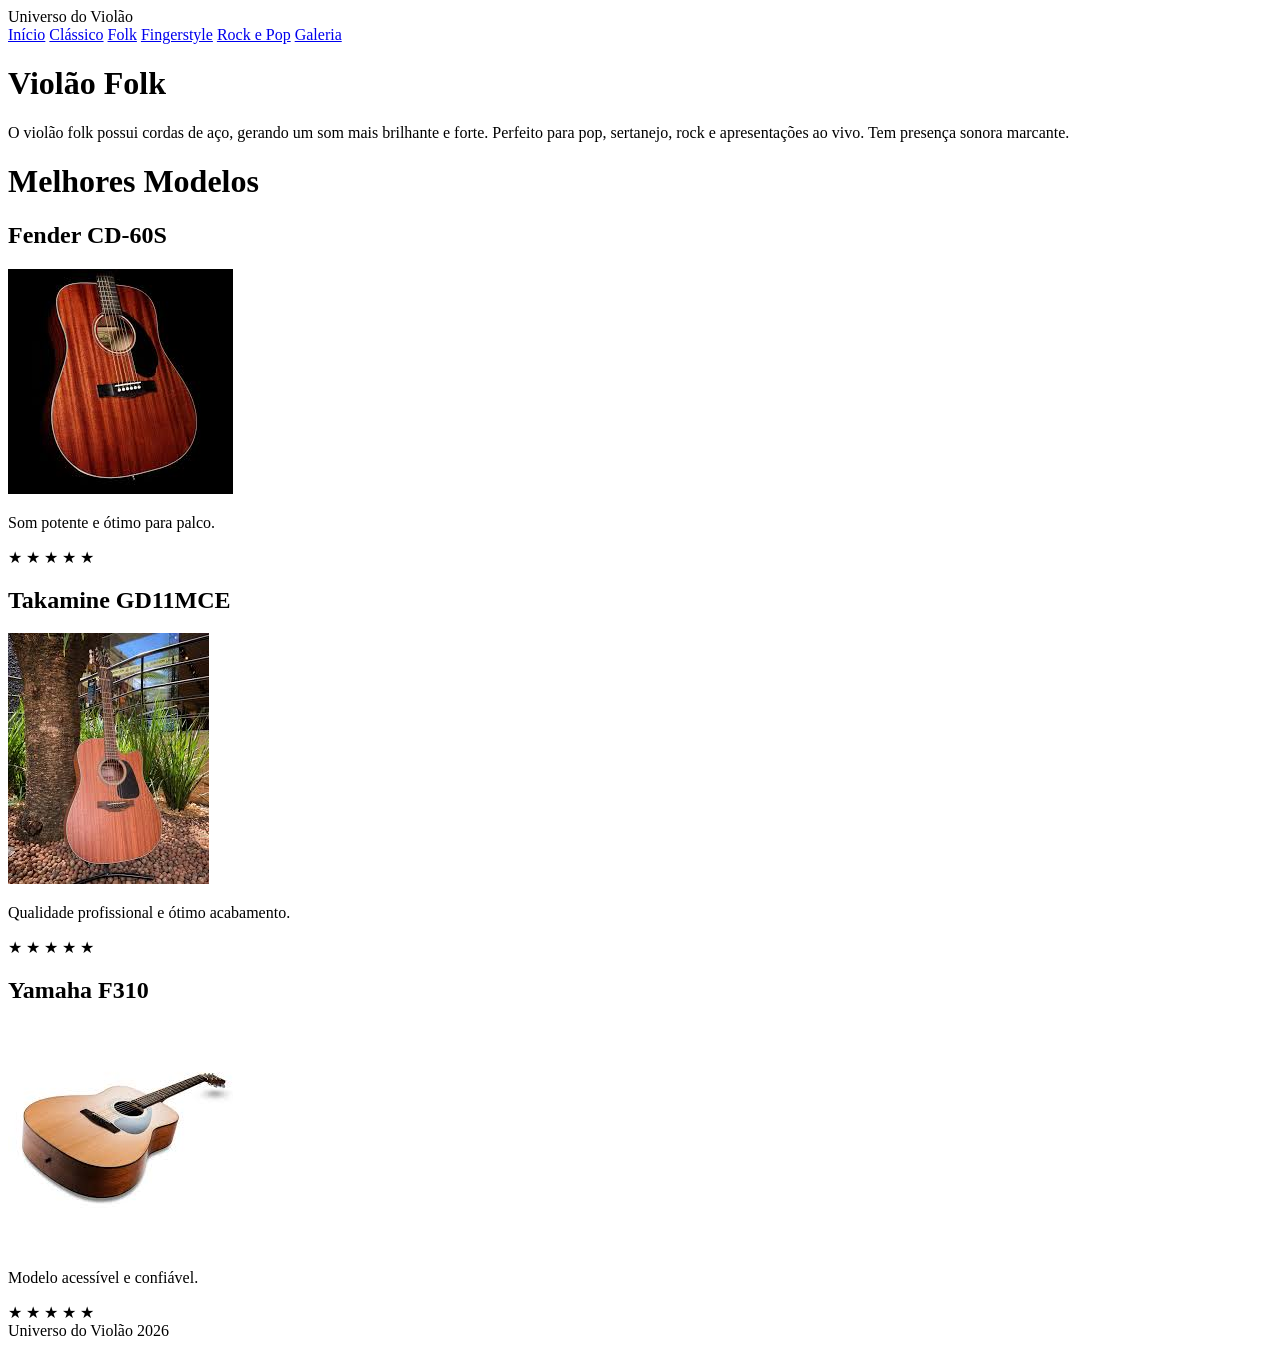
==== pages/folk.html @ 2517285c "upload de pasta" ====
<!DOCTYPE html>
<html lang="pt-br">
<head>
<meta charset="UTF-8">
<meta name="viewport" content="width=device-width, initial-scale=1.0">

<title>Violão Folk | Universo do Violão</title>
<meta name="description" content="Melhores violões folk com cordas de aço.">

<link rel="stylesheet" href="../css/style.css">
</head>

<body>

<!-- Menu -->
<div class="menu">
  <div class="logo">Universo do Violão</div>
  <div class="links">
    <a href="../index.html">Início</a>
    <a href="classico.html">Clássico</a>
    <a href="folk.html">Folk</a>
    <a href="fingerstyle.html">Fingerstyle</a>
    <a href="rock-pop.html">Rock e Pop</a>
    <a href="galeria.html">Galeria</a>
  </div>
</div>

<!-- Container principal -->
<div class="container">

  <!-- Seção introdutória -->
  <div class="secao">
    <h1>Violão Folk</h1>
    <p>
      O violão folk possui cordas de aço, gerando um som mais brilhante e forte.
      Perfeito para pop, sertanejo, rock e apresentações ao vivo.
      Tem presença sonora marcante.
    </p>
  </div>

  <!-- Seção de modelos -->
  <div class="secao">
    <h1>Melhores Modelos</h1>

    <!-- Cards -->
    <div class="cards">

      <div class="card">
        <h2>Fender CD-60S</h2>
        <img src="../IMG/fendercd.jpg" class="card-img">
        <p>Som potente e ótimo para palco.</p>
        <div class="avaliacao">
          <span onclick="avaliar(this,1)">★</span>
          <span onclick="avaliar(this,2)">★</span>
          <span onclick="avaliar(this,3)">★</span>
          <span onclick="avaliar(this,4)">★</span>
          <span onclick="avaliar(this,5)">★</span>
        </div>
      </div>

      <div class="card">
        <h2>Takamine GD11MCE</h2>
        <img src="../IMG/takamineg.jpg" class="card-img">
        <p>Qualidade profissional e ótimo acabamento.</p>
        <div class="avaliacao">
          <span onclick="avaliar(this,1)">★</span>
          <span onclick="avaliar(this,2)">★</span>
          <span onclick="avaliar(this,3)">★</span>
          <span onclick="avaliar(this,4)">★</span>
          <span onclick="avaliar(this,5)">★</span>
        </div>
      </div>

      <div class="card">
        <h2>Yamaha F310</h2>
        <img src="../IMG/Yf310.jpg" class="card-img">
        <p>Modelo acessível e confiável.</p>
        <div class="avaliacao">
          <span onclick="avaliar(this,1)">★</span>
          <span onclick="avaliar(this,2)">★</span>
          <span onclick="avaliar(this,3)">★</span>
          <span onclick="avaliar(this,4)">★</span>
          <span onclick="avaliar(this,5)">★</span>
        </div>
      </div>

    </div>
  </div>

</div>

<!-- Footer -->
<div class="footer">
  Universo do Violão 2026
</div>

<!-- Script JS -->
<script src="../js/script.js"></script>
</body>
</html>
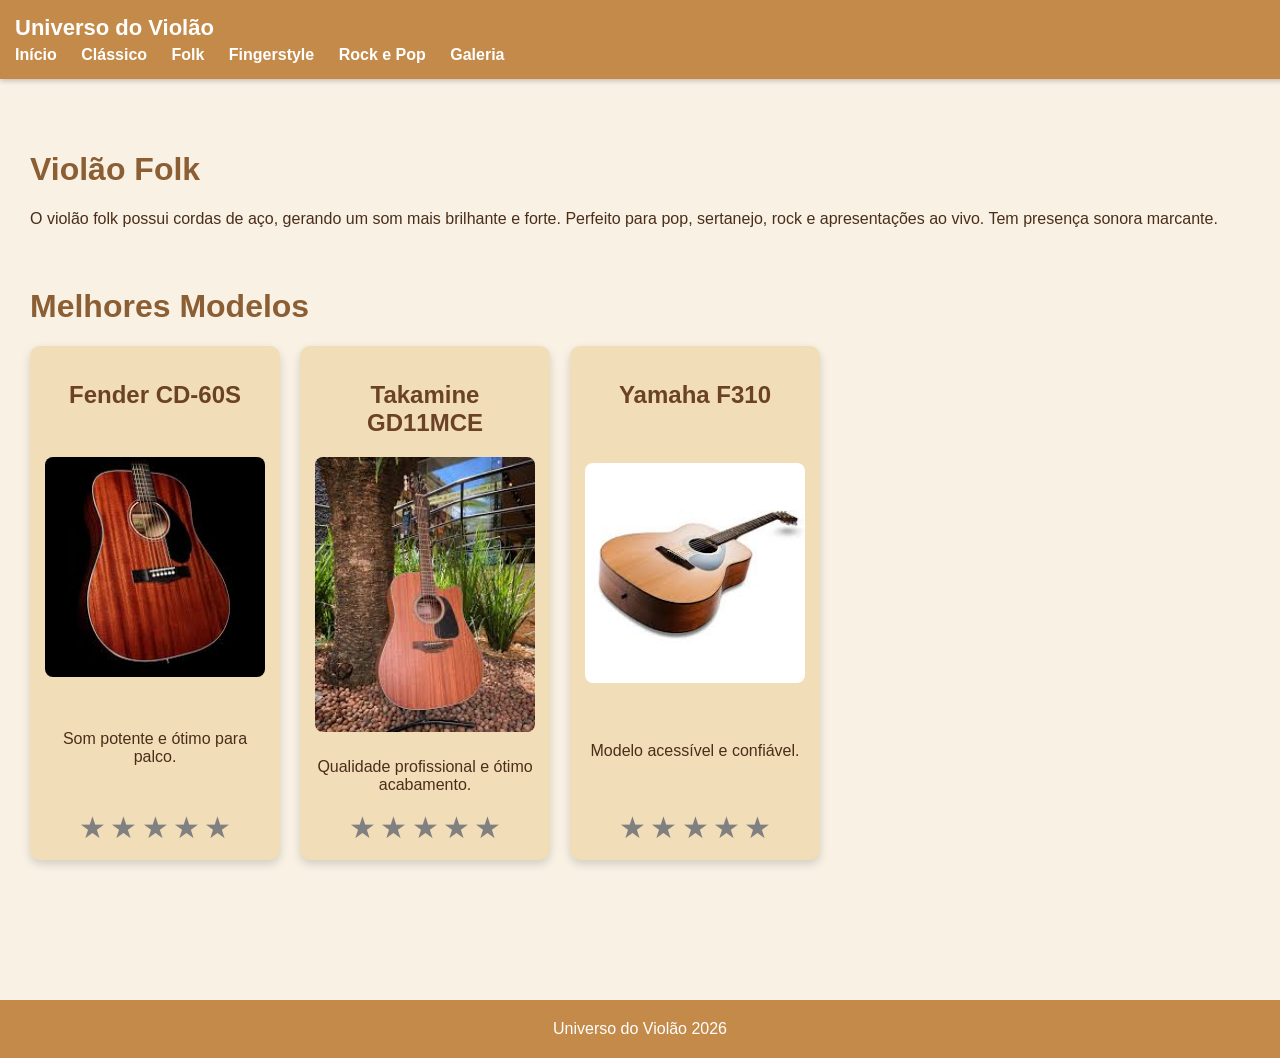
==== commit 967314a3: "Update folk.html" ====
--- a/pages/folk.html
+++ b/pages/folk.html
@@ -7,7 +7,7 @@
 <title>Violão Folk | Universo do Violão</title>
 <meta name="description" content="Melhores violões folk com cordas de aço.">
 
-<link rel="stylesheet" href="../css/style.css">
+<link rel="stylesheet" href="../Css/style.css">
 </head>
 
 <body>
@@ -97,4 +97,4 @@
 <!-- Script JS -->
 <script src="../js/script.js"></script>
 </body>
-</html>+</html>
--- a/Css/style.css
+++ b/Css/style.css
@@ -0,0 +1,167 @@
+body{
+  margin:0;
+  font-family:Arial;
+  background-color:#f8f1e4;
+  color:#4a2e1a;
+}
+
+.menu{
+  background-color:#c48a4a;
+  padding:15px;
+  position:fixed;
+  top:0;
+  width:100%;
+  box-shadow:0px 2px 5px rgba(0,0,0,0.2);
+}
+
+.logo{
+  font-size:22px;
+  font-weight:bold;
+  color:white;
+}
+
+.links{
+  margin-top:5px;
+}
+
+.links a{
+  color:white;
+  text-decoration:none;
+  margin-right:20px;
+  font-weight:bold;
+}
+
+.links a:hover{
+  color:#2b1a0f;
+}
+
+.container{
+  margin-top:100px;
+  padding:30px;
+}
+
+.secao{
+  margin-bottom:60px;
+}
+
+h1{
+  color:#8b5e34;
+}
+
+.cards{
+  display:flex;
+  flex-wrap:wrap;
+  gap:20px;
+  justify-content:flex-start;
+  align-items:stretch;
+}
+
+.card{
+  background-color:#f1ddb8;
+  padding:15px;
+  width:220px;
+  min-height:180px;
+  border-radius:10px;
+  box-shadow:0px 4px 10px rgba(0,0,0,0.15);
+  transition:0.2s;
+  text-align:center;
+
+  display:flex;
+  flex-direction:column;
+  justify-content:space-between;
+}
+
+.card:hover{
+  transform:translateY(-5px);
+  box-shadow:0px 6px 15px rgba(0,0,0,0.25);
+}
+
+.card h2{
+  color:#6b4226;
+}
+
+.card-img{
+  width:100%;
+  border-radius:8px;
+  margin-bottom:10px;
+}
+
+.avaliacao span{
+  font-size:30px;
+  color:gray;
+  cursor:pointer;
+  transition:0.2s;
+}
+
+.avaliacao span:hover{
+  transform:scale(1.2);
+}
+
+/* Footer */
+.footer{
+  background-color:#c48a4a;
+  color:white;
+  padding:20px;
+  text-align:center;
+  margin-top:50px;
+}
+
+@media(max-width:600px){
+  .cards{
+    flex-direction:column;
+  }
+  .card{
+    width:100%;
+  }
+}
+a{
+  color: rgb(179, 102, 15);
+}
+
+input, textarea {
+  width: 100%;
+  max-width: 500px;
+  padding: 12px;
+  margin-top: 10px;
+  border: 2px solid #e6b670;
+  border-radius: 10px;
+  font-size: 16px;
+  font-family: Arial, sans-serif;
+  outline: none;
+  transition: 0.3s;
+}
+
+input:focus, textarea:focus {
+  border-color: #6c63ff;
+  box-shadow: 0 0 8px rgba(108, 99, 255, 0.4);
+}
+
+button {
+  padding: 12px 25px;
+  background: #af7905;
+  color: white;
+  border: none;
+  border-radius: 10px;
+  font-size: 16px;
+  cursor: pointer;
+  transition: 0.3s;
+}
+
+/* Hover no botão */
+button:hover {
+  background: #e4b417;
+}
+
+/* Área de comentários */
+#listaComentarios {
+  margin-top: 20px;
+  max-width: 500px;
+}
+
+/* Cada comentário */
+#listaComentarios div {
+  background: #ecd4b9;
+  padding: 10px;
+  border-radius: 10px;
+  margin-bottom: 10px;
+}
